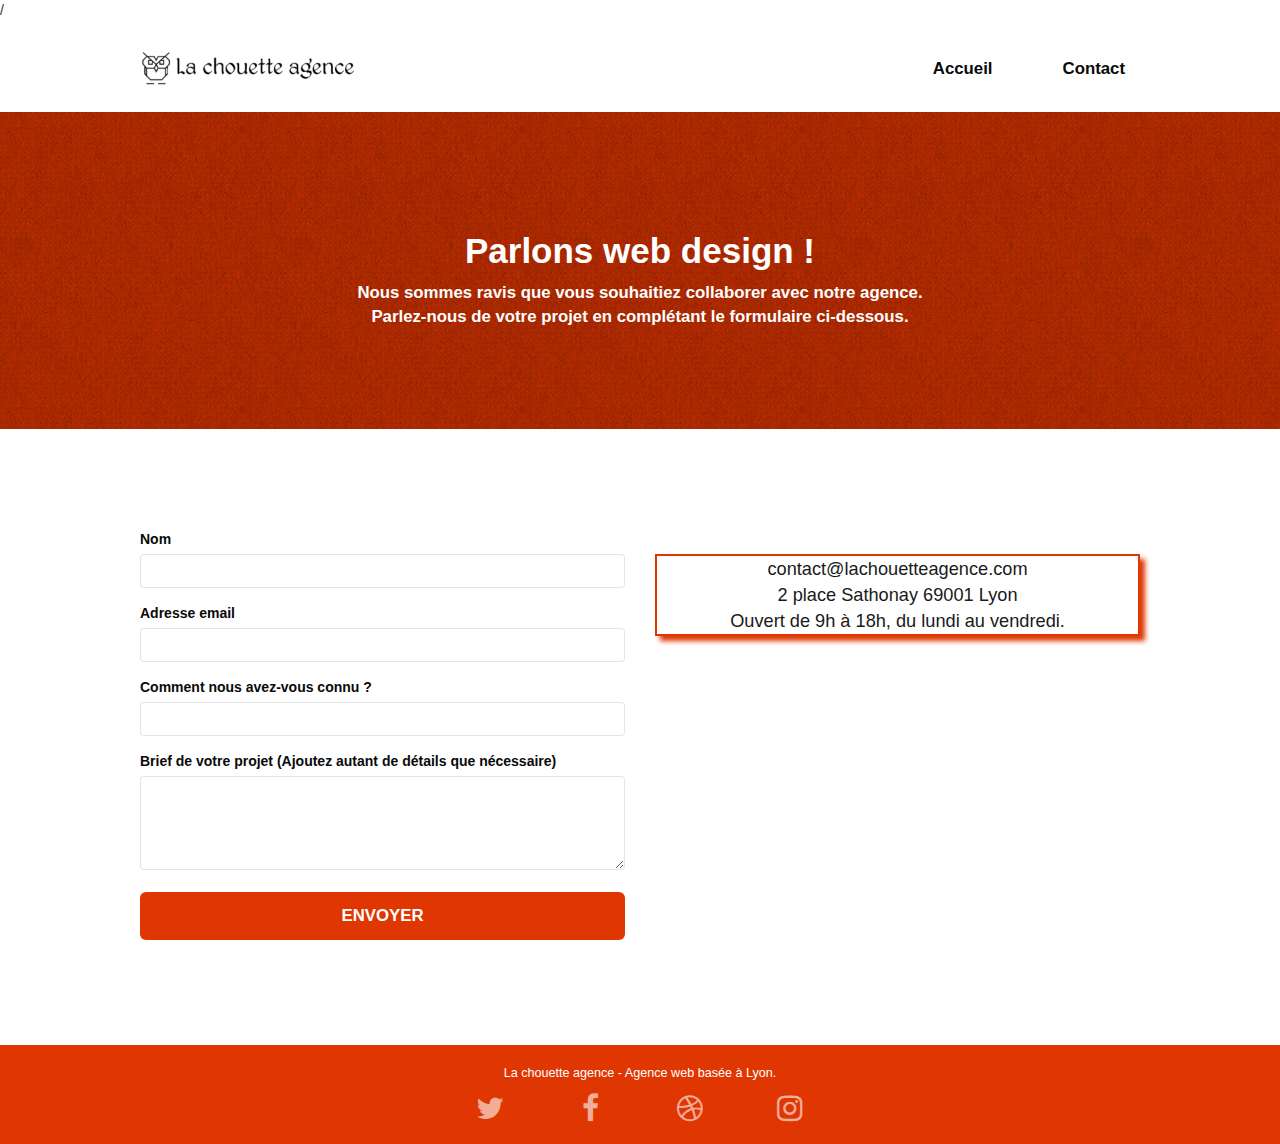
==== contact.html @ f48b688b "supp des noms des réseaux sociaux, mise en forme contact.html" ====
<!doctype html>
<html lang="fr">

<head>
	<meta charset="utf-8">
	<meta name="description"
		content="La chouette agence est une grande agence de web design basée à Lyon qui aide les entreprises à devenir attractives et visibles sur Internet">
	<meta name="robots" content="index,follow">
	<meta name="viewport" content="width=device-width, initial-scale=1.0, viewport-fit=cover">
	<link rel="shortcut icon" type="image/png" href="favicon.jpg">

	<!--<link rel="stylesheet" href="https://cdnjs.cloudflare.com/ajax/libs/twitter-bootstrap/3.3.5/css/bootstrap.css" integrity="sha512-++bHK0UNrNHW3LVNLzgTm2G7uOH6Kd+Ved0sskOL0+TY7pr5AcWQgR19kdjAhyyiQRDjFwXubDGqTvjnS09HNA==" crossorigin="anonymous"/> -->
	<link rel="stylesheet" href="css/bootstrap.min.css">
	<link rel="stylesheet" type="text/css" href="style.css">
	<!--<link rel="preload" href="https://cdnjs.cloudflare.com/ajax/libs/font-awesome/4.7.0/css/font-awesome.min.css" integrity="sha512-SfTiTlX6kk+qitfevl/7LibUOeJWlt9rbyDn92a1DqWOw9vWG2MFoays0sgObmWazO5BQPiFucnnEAjpAB+/Sw==" crossorigin="anonymous" as="style" />-->
	<link rel="stylesheet" type="text/css" href="./css/font-awesome.css">
	<link rel="stylesheet" type="text/css" href="./css/et-line.mini.css">

	<script src="https://cdnjs.cloudflare.com/ajax/libs/jquery/3.5.0/jquery.min.js"
		integrity="sha512-k2WPPrSgRFI6cTaHHhJdc8kAXaRM4JBFEDo1pPGGlYiOyv4vnA0Pp0G5XMYYxgAPmtmv/IIaQA6n5fLAyJaFMA=="
		crossorigin="anonymous"></script>
	<!--<script src="https://cdnjs.cloudflare.com/ajax/libs/jquery/2.1.0/jquery.min.js" integrity="sha512-qp27nuUylUgwBZJHsmm3W7klwuM5gke4prTvPok3X5zi50y3Mo8cgpeXegWWrdfuXyF2UdLWK/WCb5Mv7CKHcA==" crossorigin="anonymous"></script> -->
	<script src="https://cdnjs.cloudflare.com/ajax/libs/twitter-bootstrap/4.4.1/js/bootstrap.min.js"
		integrity="sha512-jCaU0Dp3IbMDlZ6f6dSEQSnOrSsugG6F6YigRWnagi7HoOLshF1kwxLT4+xCZRgQsTNqpUKj6WmWOxsu9l3URA=="
		crossorigin="anonymous"></script>
	<!--<script src="https://cdnjs.cloudflare.com/ajax/libs/twitter-bootstrap/3.3.5/js/bootstrap.min.js" integrity="sha512-K1qjQ+NcF2TYO/eI3M6v8EiNYZfA95pQumfvcVrTHtwQVDG+aHRqLi/ETn2uB+1JqwYqVG3LIvdm9lj6imS/pQ==" crossorigin="anonymous"></script> -->
	<script src="./js/blocs.js"></script>
	<script src="./js/jquery.touchSwipe.js" defer></script>

	<title>La Chouette Agence | Agence de Webdesign Lyonnaise</title>

	<meta property="og:title" content="La Chouette Agence | Agence de Web Design Lyonnaise" />
	<meta property="og:description"
		content="La chouette agence est une grande agence de web design basée à Lyon qui aide les entreprises à devenir attractives et visibles sur Internet" />

	<meta name="twitter:card" content="summary" />
	<meta name="twitter:site" content="@la_chouette_agence" />
	<meta name="twitter:title" content="La Chouette Agence | Agence de Web Design Lyonnaise">/
	<meta property="twitter:description"
		content="La chouette agence est une grande agence de web design basée à Lyon qui aide les entreprises à devenir attractives et visibles sur Internet" />



	<!-- Analytics -->

	<!-- Analytics END -->

</head>

<body>
	<!-- Principal conteneur -->
	<div class="page-container">

		<!-- bloc-0 -->
		<header>
			<div class="bloc bgc-white l-bloc " id="bloc-0">
				<div class="container bloc-sm">
					<nav class="navbar row">
						<div class="navbar-header">
							<a class="navbar-brand" href="index.html"><img src="img/la-chouette-agence.png"
									alt="atlanta web design logo" height="40" /></a>
							<button id="nav-toggle" type="button" class="ui-navbar-toggle navbar-toggle"
								data-toggle="collapse" data-target=".navbar-1">
								<span class="sr-only">Toggle navigation</span><span class="icon-bar"></span><span
									class="icon-bar"></span><span class="icon-bar"></span>
							</button>
						</div>
						<div class="collapse navbar-collapse navbar-1 special-dropdown-nav">
							<ul class="site-navigation nav navbar-nav">
								<li>
									<a href="index.html">Accueil</a>
								</li>
								<li>
								</li>
								<li>
									<a href="contact.html">Contact</a>
								</li>
							</ul>
						</div>
					</nav>
				</div>
			</div>
		</header>
		<!-- bloc-0 END -->

		<!-- bloc-6 -->
		<section>
			<div class="bloc bg-dots-bg bg-repeat bgc-atomic-tangerine d-bloc bloc-bg-texture texture-paper"
				id="bloc-6">
				<div class="container bloc-lg">
					<div class="row">
						<div class="col-sm-12">
							<h1 class="text-center hero-bloc-text tc-white">
								Parlons web design !
							</h1>
							<p class="text-center mg-lg tc-white tight-width-whitespace">
								Nous sommes ravis que vous souhaitiez collaborer avec notre agence.<br>
								Parlez-nous de votre projet en complétant le formulaire ci-dessous.
							</p>
						</div>
					</div>
				</div>
			</div>
		</section>
		<!-- bloc-6 END -->

		<!-- bloc-7 -->
		<section>
			<div class="bloc bgc-white l-bloc" id="bloc-7">
				<div class="container bloc-lg">
					<div class="row">
						<div class="col-sm-6">
							<form id="form_1" novalidate success-msg="Your message has been sent."
								fail-msg="Sorry it seems that our mail server is not responding, Sorry for the inconvenience!">
								<div class="form-group">
									<label>
										Nom
									</label>
									<input id="name" class="form-control" required />
								</div>
								<div class="form-group">
									<label>
										Adresse email
									</label>
									<input id="email" class="form-control" type="email" required />
								</div>
								<div class="form-group">
									<label>
										Comment nous avez-vous connu ?
									</label>
									<input class="form-control" type="email" required id="input_504" />
								</div>
								<div class="form-group">
									<label>
										Brief de votre projet (Ajoutez autant de détails que nécessaire)<br>
									</label><textarea id="message" class="form-control" rows="4" cols="50"
										required></textarea>
								</div>
								<button class="bloc-button btn btn-lg btn-block cta-hero btn-atomic-tangerine"
									type="submit">
									Envoyer
								</button>
							</form>
						</div>
						<div class="col-sm-6">
							<p class="adresse">
								contact@lachouetteagence.com<br>2 place Sathonay 69001 Lyon<br>Ouvert de 9h à 18h, du
								lundi au vendredi.
							</p>
						</div>
					</div>
				</div>
			</div>
		</section>
		<!-- bloc-7 END -->

		<!-- ScrollToTop Button -->
		<a class="bloc-button btn btn-d scrollToTop" onclick="scrollToTarget('1')"><span
				class="fa fa-chevron-up"></span></a>
		<!-- ScrollToTop Button END-->


		<!-- Footer - bloc-8 -->
		<footer>
			<div class="bloc bgc-atomic-tangerine d-bloc" id="bloc-8">
				<div class="container bloc-sm">
					<div class="row">
						<div class="col-sm-12">
							<p class="text-center white">
								La chouette agence - Agence web basée à Lyon.
							</p>
							<div class="row row-no-gutters social">
								<div class="col-sm-3">
									<div class="text-center">
										<a class="social" href="http://twitter.com"><span class="fa fa-twitter icon-md"
												alt="Twitter"></span></a>
									</div>
								</div>
								<div class="col-sm-3">
									<div class="text-center">
										<a class="social" href="http://facebook.com"><span
												class="fa fa-facebook icon-md" alt="Facebook"></span></a>
									</div>
								</div>
								<div class="col-sm-3">
									<div class="text-center">
										<a class="social" href="http://dribbble.com"><span
												class="fa fa-dribbble icon-md" alt="Dribbble"></span></a>
									</div>
								</div>
								<div class="col-sm-3">
									<div class="text-center">
										<a class="social" href="http://instagram.com"><span
												class="fa fa-instagram icon-md" alt="Instagram"></span></a>
									</div>
								</div>
		</footer>
		<!-- Footer - bloc-8 END -->

	</div>
	<!-- Principal conteneur END -->
</body>

</html>
---- style.css ----
body {
    margin: 0;
    padding: 0;
    background: #FFF;
    overflow-x: hidden;
    -webkit-font-smoothing: antialiased;
    -moz-osx-font-smoothing: grayscale;
}

a,
button {
    transition: all .3s ease-in-out;
    outline: none!important;
}

a:hover {
    text-decoration: none;
    cursor: pointer;
}

#page-loading-blocs-notifaction {
    position: fixed;
    top: 0;
    bottom: 0;
    width: 100%;
    z-index: 100000;
    background: #FFFFFF url("img/pageload-spinner.gif") no-repeat center center;
}

.bloc {
    width: 100%;
    clear: both;
    background: 50% 50% no-repeat;
    padding: 0 50px;
    -webkit-background-size: cover;
    -moz-background-size: cover;
    -o-background-size: cover;
    background-size: cover;
    position: relative;
}

.bloc .container {
    padding-left: 0;
    padding-right: 0;
}

.bloc-lg {
    padding: 100px 50px;
}

.bloc-md {
    padding: 50px;
}

.bloc-sm {
    padding: 20px 50px;
}

.bg-center,
.bg-l-edge,
.bg-r-edge,
.bg-t-edge,
.bg-b-edge,
.bg-tl-edge,
.bg-bl-edge,
.bg-tr-edge,
.bg-br-edge,
.bg-repeat {
    -webkit-background-size: auto!important;
    -moz-background-size: auto!important;
    -o-background-size: auto!important;
    background-size: auto!important;
}

.bg-repeat {
    background: repeat;
}

.bg-t-edge {
    background: top no-repeat;
}

.bloc-bg-texture::before {
    content: "";
    background-size: 2px 2px;
    position: absolute;
    top: 0;
    bottom: 0;
    left: 0;
    right: 0;
}

.texture-paper::before {
    background: url("img/texture-paper.png");
    background-size: 280px 280px;
}

.b-parallax {
    background-attachment: fixed;
}

.d-bloc {
    color: rgba(255, 255, 255, .7);
}

.d-bloc button:hover {
    color: rgba(255, 255, 255, .9);
}

.d-bloc .icon-round,
.d-bloc .icon-square,
.d-bloc .icon-rounded,
.d-bloc .icon-semi-rounded-a,
.d-bloc .icon-semi-rounded-b {
    border-color: rgba(255, 255, 255, .9);
}

.d-bloc .divider-h span {
    border-color: rgba(255, 255, 255, .2);
}

.d-bloc .a-btn,
.d-bloc .navbar a,
.d-bloc .navbar-brand,
.d-bloc a .icon-sm,
.d-bloc a .icon-md,
.d-bloc a .icon-lg,
.d-bloc a .icon-xl,
.d-bloc h1 a,
.d-bloc h2 a,
.d-bloc h3 a,
.d-bloc h4 a,
.d-bloc h5 a,
.d-bloc h6 a,
.d-bloc p a {
    color: rgba(255, 255, 255, .6);
}

.d-bloc .a-btn:hover,
.d-bloc .navbar a:hover,
.d-bloc .navbar-brand:hover,
.d-bloc a:hover .icon-sm,
.d-bloc a:hover .icon-md,
.d-bloc a:hover .icon-lg,
.d-bloc a:hover .icon-xl,
.d-bloc h1 a:hover,
.d-bloc h2 a:hover,
.d-bloc h3 a:hover,
.d-bloc h4 a:hover,
.d-bloc h5 a:hover,
.d-bloc h6 a:hover,
.d-bloc p a:hover {
    color: rgba(255, 255, 255, 1);
}

.d-bloc .navbar-toggle .icon-bar {
    background: rgba(255, 255, 255, 1);
}

.d-bloc .btn-wire,
.d-bloc .btn-wire:hover {
    color: rgba(255, 255, 255, 1);
    border-color: rgba(255, 255, 255, 1);
}

.d-bloc .panel {
    color: rgba(0, 0, 0, .5);
}

.d-bloc .panel button:hover {
    color: rgba(0, 0, 0, .7);
}

.d-bloc .panel icon {
    border-color: rgba(0, 0, 0, .7);
}

.d-bloc .panel .divider-h span {
    border-color: rgba(0, 0, 0, .1);
}

.d-bloc .panel .a-btn {
    color: rgba(0, 0, 0, .6);
}

.d-bloc .panel .a-btn:hover {
    color: rgba(0, 0, 0, 1);
}

.d-bloc .panel .btn-wire,
.d-bloc .panel .btn-wire:hover {
    color: rgba(0, 0, 0, .7);
    border-color: rgba(0, 0, 0, .3);
}

.d-bloc .panel,
.l-bloc {
    color: rgba(0, 0, 0, .5);
}

.d-bloc .panel button:hover,
.l-bloc button:hover {
    color: rgba(0, 0, 0, .7);
}

.l-bloc .icon-round,
.l-bloc .icon-square,
.l-bloc .icon-rounded,
.l-bloc .icon-semi-rounded-a,
.l-bloc .icon-semi-rounded-b {
    border-color: rgba(0, 0, 0, .7);
}

.d-bloc .panel .divider-h span,
.l-bloc .divider-h span {
    border-color: rgba(0, 0, 0, .1);
}

.d-bloc .panel .a-btn,
.l-bloc .a-btn,
.l-bloc .navbar a,
.l-bloc .navbar-brand,
.l-bloc a .icon-sm,
.l-bloc a .icon-md,
.l-bloc a .icon-lg,
.l-bloc a .icon-xl,
.l-bloc h1 a,
.l-bloc h2 a,
.l-bloc h3 a,
.l-bloc h4 a,
.l-bloc h5 a,
.l-bloc h6 a,
.l-bloc p a {
    color: rgba(0, 0, 0, .6);
}

.d-bloc .panel .a-btn:hover,
.l-bloc .a-btn:hover,
.l-bloc .navbar a:hover,
.l-bloc .navbar-brand:hover,
.l-bloc a:hover .icon-sm,
.l-bloc a:hover .icon-md,
.l-bloc a:hover .icon-lg,
.l-bloc a:hover .icon-xl,
.l-bloc h1 a:hover,
.l-bloc h2 a:hover,
.l-bloc h3 a:hover,
.l-bloc h4 a:hover,
.l-bloc h5 a:hover,
.l-bloc h6 a:hover,
.l-bloc p a:hover {
    color: rgba(0, 0, 0, 1);
}

.l-bloc .navbar-toggle .icon-bar {
    color: rgba(0, 0, 0, .6);
}

.d-bloc .panel .btn-wire,
.d-bloc .panel .btn-wire:hover,
.l-bloc .btn-wire,
.l-bloc .btn-wire:hover {
    color: rgba(0, 0, 0, .7);
    border-color: rgba(0, 0, 0, .3);
}

.voffset {
    margin-top: 30px;
}

.voffset-lg {
    margin-top: 80px;
}

.row-no-gutters {
    margin-right: 0;
    margin-left: 0;
}

.row.row-no-gutters > [class^="col-"],
.row.row-no-gutters > [class*=" col-"] {
    padding-right: 0;
    padding-left: 0;
}

#bloc-1-hero h1 {
    font-size: 2em;
}

.navbar {
    margin-bottom: 0;
    z-index: 1;
}

.navbar-brand {
    height: auto;
    padding: 3px 15px;
    font-size: 25px;
    font-weight: normal;
    font-weight: 600;
    line-height: 44px;
}

.navbar-brand img {
    max-height: 200px;
    margin: 0 5px 0 0;
    display: inline;
}

.navbar-brand img[src$=svg] {
    min-width: 100px;
}

.nav-center .navbar-brand img {
    margin: 0;
}

.navbar .nav {
    padding-top: 2px;
    margin-right: -16px;
    float: right;
    z-index: 1;
}

.nav > li {
    float: left;
    margin-top: 4px;
    font-size: 1.2em;
    padding: 10px;
    list-style: none;
}

.navbar-nav .open .dropdown-menu > li > a {
    text-align: inherit;
}

.nav > li a:hover,
.nav > li a:focus {
    /*background: transparent;*/
    background-color: #DF3602;
}

.navbar-toggle {
    margin: 10px 10px 0 0;
    border: 0px;
}

.navbar-toggle:hover {
    background: transparent!important;
}

.navbar-toggle .icon-bar {
    background-color: rgba(0, 0, 0, .5);
    width: 26px;
}

.nav-invert .navbar .nav {
    float: left;
}

.nav-invert .navbar-header,
.nav-invert .navbar-brand {
    float: right;
    position: relative;
    z-index: 2;
}

blockquote {
    width: 100%;
    margin: auto;
    text-align: center;
    padding: 10px 20px;
    font-size: 1em;
    border: none;
}

blockquote p {
    font-size: 1.4em;
}

blockquote footer{
    color: #575757;
    font-size: 0.9em;
}

@media (min-width: 768px) {
    .site-navigation {
        position: absolute;
        top: 50%;
        right: 20px;
        transform: translate(0, -50%);
        -webkit-transform: translateY(-50%);
    }
    .nav > li .dropdown-menu a,
    .nav > li .dropdown-menu a:hover {
        color: #484848;
    }
    .nav-invert .site-navigation {
        left: 0;
        right: 0;
    }
    .nav-center {
        text-align: center;
    }
    .nav-center .navbar-header {
        width: 100%;
    }
    .nav-center .navbar-header,
    .nav-center .navbar-brand,
    .nav-center .nav > li {
        float: none;
        display: inline-block;
    }
    .nav-center .site-navigation {
        position: relative;
        width: 100%;
        right: 0;
        margin-right: 0px;
        margin-top: 20px;
    }
    .nav-center.mini-nav .navbar-toggle {
        float: none;
        margin: 10px auto 0;
    }
}

.nav > li > .dropdown a {
    background: none!important;
    display: block;
    padding: 14px 15px;
}

nav .caret {
    margin: 0 5px;
}

.dropdown-menu .dropdown-menu {
    top: -8px;
    left: 100%;
}

.dropdown-menu .dropmenu-flow-right {
    top: 100%;
    left: 0;
    margin-left: -1px;
    border-top-left-radius: 0;
    border-top-right-radius: 0;
}

.dropdown-menu .dropdown span {
    border: 4px solid black;
    border-top-color: transparent;
    border-right-color: transparent;
    border-bottom-color: transparent;
    margin: 6px -5px 0 0!important;
    float: right;
}

.mg-md {
    margin-top: 10px;
    margin-bottom: 20px;
}

.mg-lg {
    margin-top: 10px;
    margin-bottom: 40px;
}

.btn {
    margin: 0 5px 5px 0;
}

.btn.pull-right {
    margin: 0 0 5px 5px;
}

.btn-d,
.btn-d:hover,
.btn-d:focus {
    color: #FFF;
    background: rgba(0, 0, 0, .3);
}

button {
    outline: none!important;
}

.btn-rd {
    border-radius: 40px;
}

.btn-clean {
    border: 1px solid rgba(0, 0, 0, .08);
    border-bottom-color: rgba(0, 0, 0, .1);
    text-shadow: 0 1px 0 rgba(0, 0, 1, .1);
    box-shadow: 0 1px 3px rgba(0, 0, 1, .25), inset 0 1px 0 0 rgba(255, 255, 255, .15);
}

.icon-md {
    font-size: 30px!important;
}

.icon-lg {
    font-size: 80px!important;
}

.sm-shadow {
    text-shadow: 0 1px 2px rgba(0, 0, 0, .3);
}

.panel-sq,
.panel-sq .panel-heading,
.panel-sq .panel-footer {
    border-radius: 0;
}

.panel-rd {
    border-radius: 30px;
}

.panel-rd .panel-heading {
    border-radius: 29px 29px 0 0;
}

.panel-rd .panel-footer {
    border-radius: 0 0 29px 29px;
}

.form-control {
    border-color: rgba(0, 0, 0, .1);
    box-shadow: none;
}

.scrollToTop {
    width: 40px;
    height: 40px;
    position: fixed;
    bottom: 20px;
    right: 20px;
    opacity: 0;
    z-index: 500;
    transition: all .3s ease-in-out;
}

.scrollToTop span {
    margin-top: 6px;
}

.showScrollTop {
    font-size: 14px;
    opacity: 1;
}

a[data-lightbox] {
    position: relative;
    display: block;
    text-align: center;
}

a[data-lightbox]:hover::before {
    content: "+";
    font-family: "HelveticaNeue-Light", "Helvetica Neue Light", "Helvetica Neue", Helvetica, Arial;
    font-size: 32px;
    width: 50px;
    height: 50px;
    margin-left: -25px;
    border-radius: 50%;
    background: rgba(0, 0, 0, .6);
    color: #FFF;
    font-weight: 100;
    z-index: 1;
    position: absolute;
    top: 50%;
    transform: translateY(-50%);
    -webkit-transform: translateY(-50%);
}

a[data-lightbox]:hover img {
    opacity: 0.6;
    -webkit-animation-fill-mode: none;
    animation-fill-mode: none;
}

#lightbox-modal {
    display: flex;
    align-items: center;
}

#lightbox-modal .modal-dialog {
    width: 90%;
    max-width: 900px;
    margin: 0 auto 0;
}

#lightbox-modal .modal-dialog img {
    max-height: 90vh;
    margin: 0 auto;
}

.lightbox-caption {
    padding: 20px;
    color: #FFF;
    background: rgba(0, 0, 0, .5);
    position: absolute;
    left: 15px;
    right: 15px;
    bottom: 5px;
}

.close-lightbox {
    color: #FFF;
    font-size: 30px;
    position: absolute;
    top: 20px;
    right: 20px;
    z-index: 20;
    background: rgba(0, 0, 0, .5);
    border: none;
    line-height: 30px;
    padding: 0 9px 5px;
    opacity: 0.3;
}

.close-lightbox:hover,
.next-lightbox:hover,
.prev-lightbox:hover {
    opacity: 1.0;
    color: #FFF;
}

.next-lightbox,
.prev-lightbox {
    font-size: 20px;
    color: rgba(255, 255, 255, .9);
    background: rgba(0, 0, 0, .5);
    transition: all .2s ease-in-out;
    position: absolute;
    top: 45%;
    z-index: 1;
    opacity: 0.4;
}

.next-lightbox {
    padding: 6px 8px 1px 13px;
    right: 25px;
}

.prev-lightbox {
    padding: 6px 13px 1px 10px;
    left: 25px;
}

.snapshot-lb .modal-body {
    padding-bottom: 45px;
}

.snapshot-lb .lightbox-caption {
    padding: 0;
    color: rgba(0, 0, 0, .5);
    background: none;
}

h1,
h2,
h3,
h4,
h5,
h6,
label,
.btn,
a {
    font-family: "helvetica";
    font-weight: 700;
    color: #0a0a0a!important;
}

h3 {
    font-size: 1.1em;
    text-transform: uppercase;
}

.container {
    max-width: 1000px;
}

.hero-bloc-text {
    font-size: 38px;
}

.hero-bloc-text-sub {
    font-size: 36px;
}

.statement-bloc-text {
    line-height: 26px;
    font-style: italic;
    font-size: 20px;
    text-align: center;
    font-weight: lighter;
    max-width: 520px;
    margin: auto auto auto auto;
}

p {
    font-size: 1.1em;
    color: #1a1a1a!important;
}

p.adresse {
    font-size: 1.3em;
    border: 2px solid #DF3602;
    text-align: center;
    box-shadow: 5px 5px 5px #DF3602;
    margin-top: 25px;
}

.tight-width-whitespace {
    max-width: 600px;
    margin: auto auto auto auto;
}

.h1 {
    font-size: 20px;
    font-family: "Open Sans";
    color: #ffffff !important;
    font-size: 2.5em;
    font-weight: 700;
}

.cta-hero {
    margin-top: 22px;
    color: #FFFFFF!important;
    text-transform: uppercase;
    padding: 12px 28px 12px 28px;
    font-size: 1.2em;
    font-weight: 700;
}

.social {
    max-width: 400px;
    margin: auto auto auto auto;
}

h2 {
    font-size: 1.2em;
    text-transform: uppercase;
    font-weight: 700;
    color: #575757!important;
}

.med-width-whitespace {
    max-width: 800px;
    margin: auto auto auto auto;
    box-shadow: 0px 0px 0px #000000;
}

h1 {
    color: #333333!important;
}

h4 {
    color: #333333!important;
}

.icons {
    margin-bottom: 14px;
    margin-top: 24px;
}

.white {
    color: #ffffff!important;
    font-size: 0.9em;
}

.portfolio-thumb {
    margin-bottom: 24px;
}

.portfolio-row {
    margin-bottom: 44px;
    margin-top: 50px;
}

.avatar {
    box-shadow: 0px 4px 9px rgba(0, 0, 0, 0.3);
}

.black-background {
    background-color:/* rgb(47, 38, 26, 0.5)*/ #DF3602;
    opacity: 0.8;
    padding: 40px 40px 40px 40px;
}

.bold-link {
    font-weight: 900;
    font-size: 1.5em;
    text-decoration: underline!important;
}

.bgc-white {
    background-color: #FFFFFF;
}

.bgc-dark-slate-blue {
    background-color: #364577;
}

.bgc-atomic-tangerine {
    background-color: #DF3602;
}

.tc-white{
    color: #ffffff !important;
    font-size: 1.2em;
    font-weight: 700;
}

h1.text-center.hero-bloc-text.tc-white {
    font-size: 2.5em;
}

.btn-atomic-tangerine {
    background: #DF3602;
    color: #ffffff!important;
}

.btn-atomic-tangerine:hover {
    background: #c27956!important;
    color: #FFFFFF!important;
}

.ltc-white {
    color: #FFFFFF!important;
}

.ltc-white:hover {
    color: #cccccc!important;
}

.ltc-atomic-tangerine {
    color: #F3976C!important;
}

.ltc-atomic-tangerine:hover {
    color: #c27956!important;
}

.icon-dark-slate-blue {
    color: #DF3602!important;
    border-color: #DF3602!important;
}

.bg-dots-bg {
    background-image: url("img/dots-bg.png");
}

.bg-lines-h2-bg {
    background-image: url("img/lines-h2-bg.png");
}

.bg-banniere {
    background-image: url("img/la-chouette-agence-banniere.jpg");
}

.bg-presentation {
    background-image: url("img/img-presentation.jpg");
}

@media (max-width: 1024px) {
    .bloc {
        padding-left: 20px;
        padding-right: 20px;
    }
    .bloc.full-width-bloc,
    .bloc-tile-2.full-width-bloc .container,
    .bloc-tile-3.full-width-bloc .container,
    .bloc-tile-4.full-width-bloc .container {
        padding-left: 0;
        padding-right: 0;
    }
}

@media (max-width: 992px) and (min-width: 768px) {
    .navbar .nav {
        max-width: 80%
    }
    .nav-center.navbar .nav {
        max-width: 100%
    }
}

@media only screen and (min-device-width: 768px) and (max-device-width: 1024px) and (orientation: landscape) {
    .b-parallax {
        background-attachment: scroll;
    }
}

@media only screen and (min-device-width: 1024px) and (max-device-width: 1366px) and (-webkit-min-device-pixel-ratio: 1.5) {
    .b-parallax {
        background-attachment: scroll;
    }
}

@media (max-width: 991px) {
    .container {
        width: 100%;
    }
    .b-parallax {
        background-attachment: scroll;
    }
    .page-container,
    #hero-bloc {
        overflow-x: hidden;
        position: relative;
    }
    .bloc {
        padding-left: constant(safe-area-inset-left);
        padding-right: constant(safe-area-inset-right);
    }
    .bloc-group,
    .bloc-group .bloc {
        display: block;
        width: 100%;
    }
    .bloc-fill-screen .fill-bloc-top-edge,
    .bloc-fill-screen .fill-bloc-bottom-edge {
        padding: 0 20px;
        padding-left: constant(safe-area-inset-left);
        padding-right: constant(safe-area-inset-right);
    }
}

@media (max-width: 767px) {
    .page-container {
        overflow-x: hidden;
        position: relative;
    }
    h1,
    h2,
    h3,
    h4,
    h5,
    h6,
    p,
    #disqus_thread {
        padding-left: 10px!important;
        padding-right: 10px!important;
    }
    .b-parallax {
        background-attachment: scroll;
    }
    .navbar .nav {
        padding-top: 0;
        border-top: 1px solid rgba(0, 0, 0, .2);
        float: none!important;
    }
    .navbar.row {
        margin-left: 0;
        margin-right: 0;
    }
    .site-navigation {
        position: inherit;
        transform: none;
        -webkit-transform: none;
        -ms-transform: none;
    }
    .nav > li {
        margin-top: 0;
        border-bottom: 1px solid rgba(0, 0, 0, .1);
        background: rgba(0, 0, 0, .05);
        text-align: left;
        padding-left: 15px;
        width: 100%;
    }
    .nav > li:hover {
        background: rgba(0, 0, 0, .08);
    }
    .dropdown .dropdown a .caret {
        float: none;
        margin: 5px 0 0 10px!important;
        border: 4px solid black;
        border-bottom-color: transparent;
        border-right-color: transparent;
        border-left-color: transparent;
    }
    #hero-bloc .navbar .nav {
        background: rgba(0, 0, 0, .8);
    }
    #hero-bloc .navbar .nav a {
        color: rgba(255, 255, 255, .6);
    }
    .hero {
        padding: 50px 0;
    }
    .hero-nav {
        left: -1px;
        right: -1px;
    }
    .navbar-collapse {
        padding: 0;
        overflow-x: hidden;
        -webkit-box-shadow: none;
        box-shadow: none;
    }
    .navbar-brand img {
        max-height: 40px;
        width: auto;
    }
    .nav-invert .navbar-header {
        float: none;
        width: 100%;
    }
    .nav-invert .navbar-toggle {
        float: left;
        margin-left: 10px;
    }
    .bloc {
        padding-left: 0;
        padding-right: 0;
    }
    .bloc-xxl,
    .bloc-xl,
    .bloc-lg {
        padding: 40px 0;
    }
    .bloc-sm,
    .bloc-md {
        padding-left: 0;
        padding-right: 0;
    }
    .bloc-tile-2 .container,
    .bloc-tile-3 .container,
    .bloc-tile-4 .container,
    .bloc-fill-screen .fill-bloc-top-edge,
    .bloc-fill-screen .fill-bloc-bottom-edge {
        padding-left: 0;
        padding-right: 0;
    }
    .a-block {
        padding: 0 10px;
    }
    .btn-dwn {
        display: none;
    }
    .voffset {
        margin-top: 5px;
    }
    .voffset-md {
        margin-top: 20px;
    }
    .voffset-lg {
        margin-top: 30px;
    }
    form {
        padding: 5px;
    }
    .close-lightbox {
        display: inline-block;
    }
    .blocsapp-device-iphone5 {
        background-size: 216px 425px;
        padding-top: 60px;
        width: 216px;
        height: 425px;
    }
    .blocsapp-device-iphone5 img {
        width: 180px;
        height: 320px;
    }
}

@media (max-width: 400px) {
    .bloc {
        padding-left: 0;
        padding-right: 0;
    }
}

@media (max-width: 767px) {
    .bloc-mob-center-text {
        text-align: center;
    }
}
---- css/et-line.mini.css ----
@font-face{font-family:et-line;src:url(../fonts/et-line.eot);src:url(../fonts/et-line.eot?#iefix) format('embedded-opentype'),url(../fonts/et-line.woff) format('woff'),url(../fonts/et-line.ttf) format('truetype'),url(../fonts/et-line.svg#et-line) format('svg');font-weight:400;font-style:normal}.et-icon-adjustments,.et-icon-alarmclock,.et-icon-anchor,.et-icon-aperture,.et-icon-attachment,.et-icon-bargraph,.et-icon-basket,.et-icon-beaker,.et-icon-bike,.et-icon-book-open,.et-icon-briefcase,.et-icon-browser,.et-icon-calendar,.et-icon-camera,.et-icon-caution,.et-icon-chat,.et-icon-circle-compass,.et-icon-clipboard,.et-icon-clock,.et-icon-cloud,.et-icon-compass,.et-icon-desktop,.et-icon-dial,.et-icon-document,.et-icon-documents,.et-icon-download,.et-icon-dribbble,.et-icon-edit,.et-icon-envelope,.et-icon-expand,.et-icon-facebook,.et-icon-flag,.et-icon-focus,.et-icon-gears,.et-icon-genius,.et-icon-gift,.et-icon-global,.et-icon-globe,.et-icon-googleplus,.et-icon-grid,.et-icon-happy,.et-icon-hazardous,.et-icon-heart,.et-icon-hotairballoon,.et-icon-hourglass,.et-icon-key,.et-icon-laptop,.et-icon-layers,.et-icon-lifesaver,.et-icon-lightbulb,.et-icon-linegraph,.et-icon-linkedin,.et-icon-lock,.et-icon-magnifying-glass,.et-icon-map,.et-icon-map-pin,.et-icon-megaphone,.et-icon-mic,.et-icon-mobile,.et-icon-newspaper,.et-icon-notebook,.et-icon-paintbrush,.et-icon-paperclip,.et-icon-pencil,.et-icon-phone,.et-icon-picture,.et-icon-pictures,.et-icon-piechart,.et-icon-presentation,.et-icon-pricetags,.et-icon-printer,.et-icon-profile-female,.et-icon-profile-male,.et-icon-puzzle,.et-icon-quote,.et-icon-recycle,.et-icon-refresh,.et-icon-ribbon,.et-icon-rss,.et-icon-sad,.et-icon-scissors,.et-icon-scope,.et-icon-search,.et-icon-shield,.et-icon-speedometer,.et-icon-strategy,.et-icon-streetsign,.et-icon-tablet,.et-icon-target,.et-icon-telescope,.et-icon-toolbox,.et-icon-tools,.et-icon-tools-2,.et-icon-trophy,.et-icon-tumblr,.et-icon-twitter,.et-icon-upload,.et-icon-video,.et-icon-wallet,.et-icon-wine{font-family:et-line;speak:none;font-style:normal;font-weight:400;font-variant:normal;text-transform:none;line-height:1;-webkit-font-smoothing:antialiased;-moz-osx-font-smoothing:grayscale;display:inline-block}.et-icon-mobile:before{content:"\e000"}.et-icon-laptop:before{content:"\e001"}.et-icon-desktop:before{content:"\e002"}.et-icon-tablet:before{content:"\e003"}.et-icon-phone:before{content:"\e004"}.et-icon-document:before{content:"\e005"}.et-icon-documents:before{content:"\e006"}.et-icon-search:before{content:"\e007"}.et-icon-clipboard:before{content:"\e008"}.et-icon-newspaper:before{content:"\e009"}.et-icon-notebook:before{content:"\e00a"}.et-icon-book-open:before{content:"\e00b"}.et-icon-browser:before{content:"\e00c"}.et-icon-calendar:before{content:"\e00d"}.et-icon-presentation:before{content:"\e00e"}.et-icon-picture:before{content:"\e00f"}.et-icon-pictures:before{content:"\e010"}.et-icon-video:before{content:"\e011"}.et-icon-camera:before{content:"\e012"}.et-icon-printer:before{content:"\e013"}.et-icon-toolbox:before{content:"\e014"}.et-icon-briefcase:before{content:"\e015"}.et-icon-wallet:before{content:"\e016"}.et-icon-gift:before{content:"\e017"}.et-icon-bargraph:before{content:"\e018"}.et-icon-grid:before{content:"\e019"}.et-icon-expand:before{content:"\e01a"}.et-icon-focus:before{content:"\e01b"}.et-icon-edit:before{content:"\e01c"}.et-icon-adjustments:before{content:"\e01d"}.et-icon-ribbon:before{content:"\e01e"}.et-icon-hourglass:before{content:"\e01f"}.et-icon-lock:before{content:"\e020"}.et-icon-megaphone:before{content:"\e021"}.et-icon-shield:before{content:"\e022"}.et-icon-trophy:before{content:"\e023"}.et-icon-flag:before{content:"\e024"}.et-icon-map:before{content:"\e025"}.et-icon-puzzle:before{content:"\e026"}.et-icon-basket:before{content:"\e027"}.et-icon-envelope:before{content:"\e028"}.et-icon-streetsign:before{content:"\e029"}.et-icon-telescope:before{content:"\e02a"}.et-icon-gears:before{content:"\e02b"}.et-icon-key:before{content:"\e02c"}.et-icon-paperclip:before{content:"\e02d"}.et-icon-attachment:before{content:"\e02e"}.et-icon-pricetags:before{content:"\e02f"}.et-icon-lightbulb:before{content:"\e030"}.et-icon-layers:before{content:"\e031"}.et-icon-pencil:before{content:"\e032"}.et-icon-tools:before{content:"\e033"}.et-icon-tools-2:before{content:"\e034"}.et-icon-scissors:before{content:"\e035"}.et-icon-paintbrush:before{content:"\e036"}.et-icon-magnifying-glass:before{content:"\e037"}.et-icon-circle-compass:before{content:"\e038"}.et-icon-linegraph:before{content:"\e039"}.et-icon-mic:before{content:"\e03a"}.et-icon-strategy:before{content:"\e03b"}.et-icon-beaker:before{content:"\e03c"}.et-icon-caution:before{content:"\e03d"}.et-icon-recycle:before{content:"\e03e"}.et-icon-anchor:before{content:"\e03f"}.et-icon-profile-male:before{content:"\e040"}.et-icon-profile-female:before{content:"\e041"}.et-icon-bike:before{content:"\e042"}.et-icon-wine:before{content:"\e043"}.et-icon-hotairballoon:before{content:"\e044"}.et-icon-globe:before{content:"\e045"}.et-icon-genius:before{content:"\e046"}.et-icon-map-pin:before{content:"\e047"}.et-icon-dial:before{content:"\e048"}.et-icon-chat:before{content:"\e049"}.et-icon-heart:before{content:"\e04a"}.et-icon-cloud:before{content:"\e04b"}.et-icon-upload:before{content:"\e04c"}.et-icon-download:before{content:"\e04d"}.et-icon-target:before{content:"\e04e"}.et-icon-hazardous:before{content:"\e04f"}.et-icon-piechart:before{content:"\e050"}.et-icon-speedometer:before{content:"\e051"}.et-icon-global:before{content:"\e052"}.et-icon-compass:before{content:"\e053"}.et-icon-lifesaver:before{content:"\e054"}.et-icon-clock:before{content:"\e055"}.et-icon-aperture:before{content:"\e056"}.et-icon-quote:before{content:"\e057"}.et-icon-scope:before{content:"\e058"}.et-icon-alarmclock:before{content:"\e059"}.et-icon-refresh:before{content:"\e05a"}.et-icon-happy:before{content:"\e05b"}.et-icon-sad:before{content:"\e05c"}.et-icon-facebook:before{content:"\e05d"}.et-icon-twitter:before{content:"\e05e"}.et-icon-googleplus:before{content:"\e05f"}.et-icon-rss:before{content:"\e060"}.et-icon-tumblr:before{content:"\e061"}.et-icon-linkedin:before{content:"\e062"}.et-icon-dribbble:before{content:"\e063"}
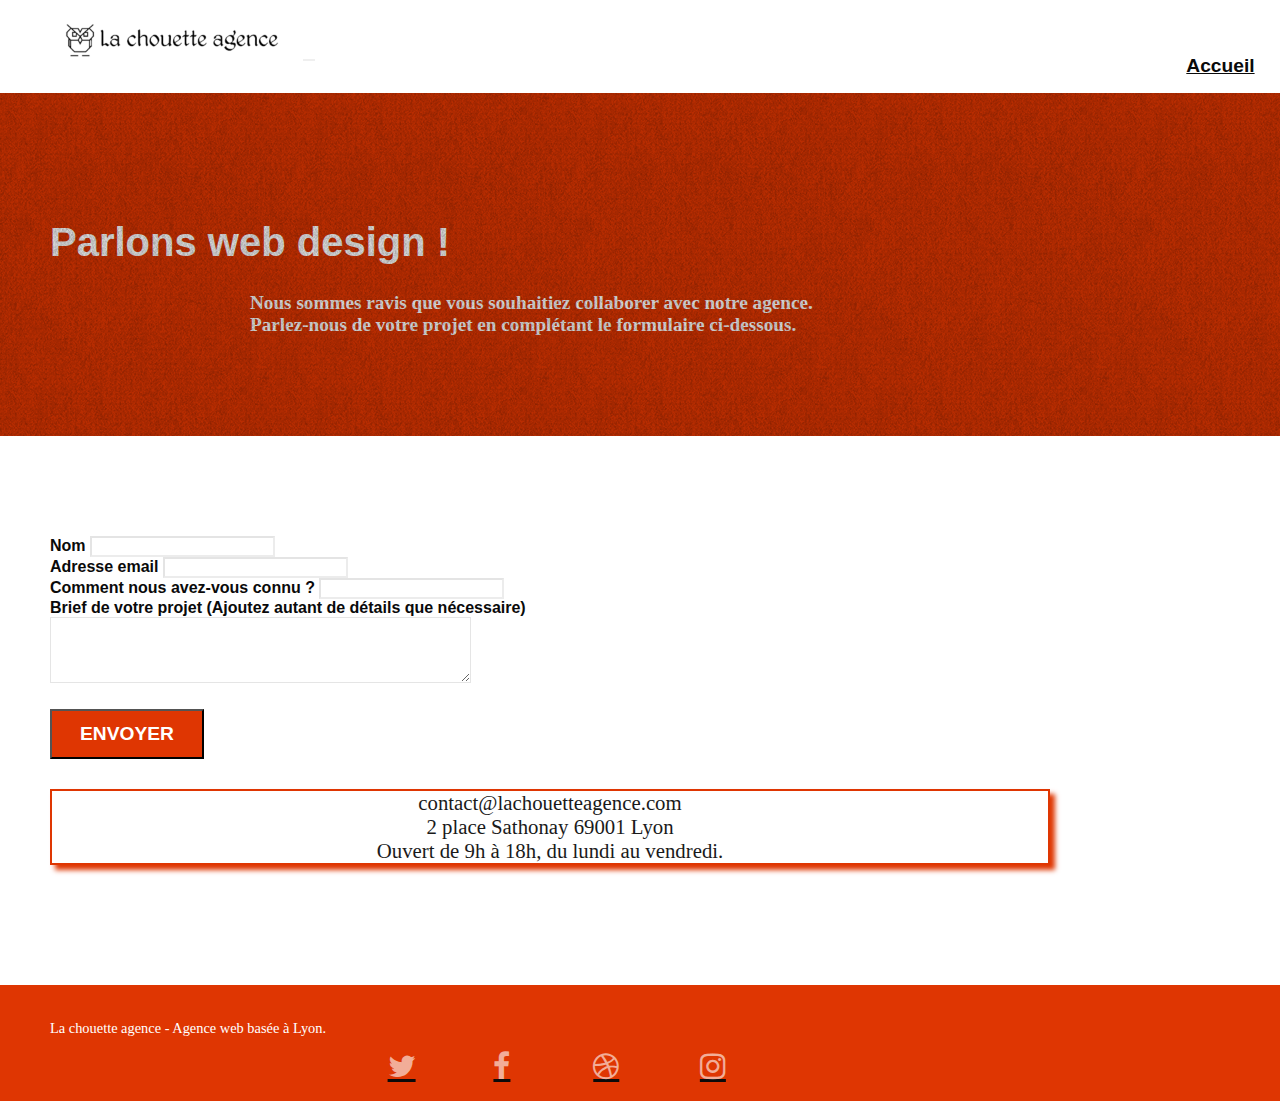
==== commit fcc6c3c8: "modif des librairies js et suppr des slash en trop dans HTML" ====
--- a/contact.html
+++ b/contact.html
@@ -9,35 +9,30 @@
 	<meta name="viewport" content="width=device-width, initial-scale=1.0, viewport-fit=cover">
 	<link rel="shortcut icon" type="image/png" href="favicon.jpg">
 
-	<!--<link rel="stylesheet" href="https://cdnjs.cloudflare.com/ajax/libs/twitter-bootstrap/3.3.5/css/bootstrap.css" integrity="sha512-++bHK0UNrNHW3LVNLzgTm2G7uOH6Kd+Ved0sskOL0+TY7pr5AcWQgR19kdjAhyyiQRDjFwXubDGqTvjnS09HNA==" crossorigin="anonymous"/> -->
-	<link rel="stylesheet" href="css/bootstrap.min.css">
+	<link rel="stylesheet" href="https://cdnjs.cloudflare.com/ajax/libs/twitter-bootstrap/3.3.5/css/bootstrap.min.css"
+		integrity="sha512-dTfge/zgoMYpP7QbHy4gWMEGsbsdZeCXz7irItjcC3sPUFtf0kuFbDz/ixG7ArTxmDjLXDmezHubeNikyKGVyQ=="
+		crossorigin="anonymous">
 	<link rel="stylesheet" type="text/css" href="style.css">
-	<!--<link rel="preload" href="https://cdnjs.cloudflare.com/ajax/libs/font-awesome/4.7.0/css/font-awesome.min.css" integrity="sha512-SfTiTlX6kk+qitfevl/7LibUOeJWlt9rbyDn92a1DqWOw9vWG2MFoays0sgObmWazO5BQPiFucnnEAjpAB+/Sw==" crossorigin="anonymous" as="style" />-->
 	<link rel="stylesheet" type="text/css" href="./css/font-awesome.css">
-	<link rel="stylesheet" type="text/css" href="./css/et-line.mini.css">
-
-	<script src="https://cdnjs.cloudflare.com/ajax/libs/jquery/3.5.0/jquery.min.js"
-		integrity="sha512-k2WPPrSgRFI6cTaHHhJdc8kAXaRM4JBFEDo1pPGGlYiOyv4vnA0Pp0G5XMYYxgAPmtmv/IIaQA6n5fLAyJaFMA=="
-		crossorigin="anonymous"></script>
-	<!--<script src="https://cdnjs.cloudflare.com/ajax/libs/jquery/2.1.0/jquery.min.js" integrity="sha512-qp27nuUylUgwBZJHsmm3W7klwuM5gke4prTvPok3X5zi50y3Mo8cgpeXegWWrdfuXyF2UdLWK/WCb5Mv7CKHcA==" crossorigin="anonymous"></script> -->
-	<script src="https://cdnjs.cloudflare.com/ajax/libs/twitter-bootstrap/4.4.1/js/bootstrap.min.js"
-		integrity="sha512-jCaU0Dp3IbMDlZ6f6dSEQSnOrSsugG6F6YigRWnagi7HoOLshF1kwxLT4+xCZRgQsTNqpUKj6WmWOxsu9l3URA=="
-		crossorigin="anonymous"></script>
-	<!--<script src="https://cdnjs.cloudflare.com/ajax/libs/twitter-bootstrap/3.3.5/js/bootstrap.min.js" integrity="sha512-K1qjQ+NcF2TYO/eI3M6v8EiNYZfA95pQumfvcVrTHtwQVDG+aHRqLi/ETn2uB+1JqwYqVG3LIvdm9lj6imS/pQ==" crossorigin="anonymous"></script> -->
+	<link rel="stylesheet" type="text/css" href="./css/et-line.min.css">
+
+  <script src="https://cdnjs.cloudflare.com/ajax/libs/jquery/2.1.0/jquery.min.js" integrity="sha512-qp27nuUylUgwBZJHsmm3W7klwuM5gke4prTvPok3X5zi50y3Mo8cgpeXegWWrdfuXyF2UdLWK/WCb5Mv7CKHcA==" crossorigin="anonymous"></script>
+  <script src="https://cdnjs.cloudflare.com/ajax/libs/twitter-bootstrap/3.3.5/js/bootstrap.min.js" integrity="sha512-K1qjQ+NcF2TYO/eI3M6v8EiNYZfA95pQumfvcVrTHtwQVDG+aHRqLi/ETn2uB+1JqwYqVG3LIvdm9lj6imS/pQ==" crossorigin="anonymous"></script><script defer src="./js/blocs.js"></script>
 	<script src="./js/blocs.js"></script>
-	<script src="./js/jquery.touchSwipe.js" defer></script>
+	<script src="./js/jqBootstrapValidation.js"></script>
+	<script src="./js/formHandler.js"></script>
 
 	<title>La Chouette Agence | Agence de Webdesign Lyonnaise</title>
 
-	<meta property="og:title" content="La Chouette Agence | Agence de Web Design Lyonnaise" />
+	<meta property="og:title" content="La Chouette Agence | Agence de Web Design Lyonnaise">
 	<meta property="og:description"
-		content="La chouette agence est une grande agence de web design basée à Lyon qui aide les entreprises à devenir attractives et visibles sur Internet" />
-
-	<meta name="twitter:card" content="summary" />
-	<meta name="twitter:site" content="@la_chouette_agence" />
-	<meta name="twitter:title" content="La Chouette Agence | Agence de Web Design Lyonnaise">/
+		content="La chouette agence est une grande agence de web design basée à Lyon qui aide les entreprises à devenir attractives et visibles sur Internet">
+
+	<meta name="twitter:card" content="summary">
+	<meta name="twitter:site" content="@la_chouette_agence">
+	<meta name="twitter:title" content="La Chouette Agence | Agence de Web Design Lyonnaise">
 	<meta property="twitter:description"
-		content="La chouette agence est une grande agence de web design basée à Lyon qui aide les entreprises à devenir attractives et visibles sur Internet" />
+		content="La chouette agence est une grande agence de web design basée à Lyon qui aide les entreprises à devenir attractives et visibles sur Internet">
 
 
 
@@ -58,7 +53,7 @@
 					<nav class="navbar row">
 						<div class="navbar-header">
 							<a class="navbar-brand" href="index.html"><img src="img/la-chouette-agence.png"
-									alt="atlanta web design logo" height="40" /></a>
+									alt="atlanta web design logo" height="40"></a>
 							<button id="nav-toggle" type="button" class="ui-navbar-toggle navbar-toggle"
 								data-toggle="collapse" data-target=".navbar-1">
 								<span class="sr-only">Toggle navigation</span><span class="icon-bar"></span><span
@@ -84,84 +79,86 @@
 		<!-- bloc-0 END -->
 
 		<!-- bloc-6 -->
-		<section>
-			<div class="bloc bg-dots-bg bg-repeat bgc-atomic-tangerine d-bloc bloc-bg-texture texture-paper"
-				id="bloc-6">
-				<div class="container bloc-lg">
-					<div class="row">
-						<div class="col-sm-12">
-							<h1 class="text-center hero-bloc-text tc-white">
-								Parlons web design !
-							</h1>
-							<p class="text-center mg-lg tc-white tight-width-whitespace">
-								Nous sommes ravis que vous souhaitiez collaborer avec notre agence.<br>
-								Parlez-nous de votre projet en complétant le formulaire ci-dessous.
-							</p>
+		<main>
+			<section>
+				<div class="bloc bg-dots-bg bg-repeat bgc-atomic-tangerine d-bloc bloc-bg-texture texture-paper"
+					id="bloc-6">
+					<div class="container bloc-lg">
+						<div class="row">
+							<div class="col-sm-12">
+								<h1 class="text-center hero-bloc-text tc-white">
+									Parlons web design !
+								</h1>
+								<p class="text-center mg-lg tc-white tight-width-whitespace">
+									Nous sommes ravis que vous souhaitiez collaborer avec notre agence.<br>
+									Parlez-nous de votre projet en complétant le formulaire ci-dessous.
+								</p>
+							</div>
 						</div>
 					</div>
 				</div>
-			</div>
-		</section>
-		<!-- bloc-6 END -->
-
-		<!-- bloc-7 -->
-		<section>
-			<div class="bloc bgc-white l-bloc" id="bloc-7">
-				<div class="container bloc-lg">
-					<div class="row">
-						<div class="col-sm-6">
-							<form id="form_1" novalidate success-msg="Your message has been sent."
-								fail-msg="Sorry it seems that our mail server is not responding, Sorry for the inconvenience!">
-								<div class="form-group">
-									<label>
-										Nom
-									</label>
-									<input id="name" class="form-control" required />
-								</div>
-								<div class="form-group">
-									<label>
-										Adresse email
-									</label>
-									<input id="email" class="form-control" type="email" required />
-								</div>
-								<div class="form-group">
-									<label>
-										Comment nous avez-vous connu ?
-									</label>
-									<input class="form-control" type="email" required id="input_504" />
-								</div>
-								<div class="form-group">
-									<label>
-										Brief de votre projet (Ajoutez autant de détails que nécessaire)<br>
-									</label><textarea id="message" class="form-control" rows="4" cols="50"
-										required></textarea>
-								</div>
-								<button class="bloc-button btn btn-lg btn-block cta-hero btn-atomic-tangerine"
-									type="submit">
-									Envoyer
-								</button>
-							</form>
-						</div>
-						<div class="col-sm-6">
-							<p class="adresse">
-								contact@lachouetteagence.com<br>2 place Sathonay 69001 Lyon<br>Ouvert de 9h à 18h, du
-								lundi au vendredi.
-							</p>
+			</section>
+			<!-- bloc-6 END -->
+
+			<!-- bloc-7 -->
+			<section>
+				<div class="bloc bgc-white l-bloc" id="bloc-7">
+					<div class="container bloc-lg">
+						<div class="row">
+							<div class="col-sm-6">
+								<form id="form_1" novalidate success-msg="Your message has been sent."
+									fail-msg="Sorry it seems that our mail server is not responding, Sorry for the inconvenience!">
+									<div class="form-group">
+										<label for="name">
+											Nom
+										</label>
+										<input id="name" class="form-control" required>
+									</div>
+									<div class="form-group">
+										<label for="email">
+											Adresse email
+										</label>
+										<input id="email" class="form-control" type="email" required>
+									</div>
+									<div class="form-group">
+										<label for="input_504">
+											Comment nous avez-vous connu ?
+										</label>
+										<input class="form-control" type="email" required id="input_504">
+									</div>
+									<div class="form-group">
+										<label for="message">
+											Brief de votre projet (Ajoutez autant de détails que nécessaire)<br>
+										</label><textarea id="message" class="form-control" rows="4" cols="50"
+											required></textarea>
+									</div>
+									<button class="bloc-button btn btn-lg btn-block cta-hero btn-atomic-tangerine"
+										type="submit">
+										Envoyer
+									</button>
+								</form>
+							</div>
+							<div class="col-sm-6">
+								<p class="adresse">
+									contact@lachouetteagence.com<br>2 place Sathonay 69001 Lyon<br>Ouvert de 9h à 18h,
+									du
+									lundi au vendredi.
+								</p>
+							</div>
 						</div>
 					</div>
 				</div>
-			</div>
-		</section>
+			</section>
+		</main>
 		<!-- bloc-7 END -->
-
-		<!-- ScrollToTop Button -->
-		<a class="bloc-button btn btn-d scrollToTop" onclick="scrollToTarget('1')"><span
-				class="fa fa-chevron-up"></span></a>
-		<!-- ScrollToTop Button END-->
-
-
-		<!-- Footer - bloc-8 -->
 		<footer>
+			<!-- ScrollToTop Button -->
+			<a class="bloc-button btn btn-d scrollToTop" onclick="scrollToTarget('1')"><span
+					class="fa fa-chevron-up"></span></a>
+			<!-- ScrollToTop Button END-->
+
+
+			<!-- Footer - bloc-8 -->
 			<div class="bloc bgc-atomic-tangerine d-bloc" id="bloc-8">
 				<div class="container bloc-sm">
 					<div class="row">
@@ -172,26 +169,31 @@
 							<div class="row row-no-gutters social">
 								<div class="col-sm-3">
 									<div class="text-center">
-										<a class="social" href="http://twitter.com"><span class="fa fa-twitter icon-md"
-												alt="Twitter"></span></a>
-									</div>
-								</div>
-								<div class="col-sm-3">
-									<div class="text-center">
-										<a class="social" href="http://facebook.com"><span
-												class="fa fa-facebook icon-md" alt="Facebook"></span></a>
-									</div>
-								</div>
-								<div class="col-sm-3">
-									<div class="text-center">
-										<a class="social" href="http://dribbble.com"><span
-												class="fa fa-dribbble icon-md" alt="Dribbble"></span></a>
-									</div>
-								</div>
-								<div class="col-sm-3">
-									<div class="text-center">
-										<a class="social" href="http://instagram.com"><span
-												class="fa fa-instagram icon-md" alt="Instagram"></span></a>
+
+										<a class="social" href="https://twitter.com" title="lien twitter"
+											aria-label="lien twitter">
+											<span class="fa fa-twitter icon-md"></span></a>
+									</div>
+								</div>
+								<div class="col-sm-3">
+									<div class="text-center">
+										<a class="social" href="https://www.facebook.com" title="lien facebook"
+											aria-label="lien facebook">
+											<span class="fa fa-facebook icon-md"></span></a>
+									</div>
+								</div>
+								<div class="col-sm-3">
+									<div class="text-center">
+										<a class="social" href="https://dribbble.com" title="lien dribbble"
+											aria-label="lien dribbble">
+											<span class="fa fa-dribbble icon-md"></span></a>
+									</div>
+								</div>
+								<div class="col-sm-3">
+									<div class="text-center">
+										<a class="social" href="https://www.instagram.com" title="lien instagram"
+											aria-label="lien instagram">
+											<span class="fa fa-instagram icon-md"></span></a>
 									</div>
 								</div>
 		</footer>
--- a/style.css
+++ b/style.css
@@ -91,7 +91,7 @@
 }
 
 .texture-paper::before {
-    background: url("img/texture-paper.png");
+    background: url("img/texture-paper.webp");
     background-size: 280px 280px;
 }
 
@@ -737,8 +737,10 @@
 }
 
 .social {
-    max-width: 400px;
-    margin: auto auto auto auto;
+    display: flex;
+    max-width: 50%;
+    margin: auto;
+    justify-content: space-evenly;
 }
 
 h2 {
@@ -774,6 +776,8 @@
 
 .portfolio-thumb {
     margin-bottom: 24px;
+    max-width: 100%;
+    margin: auto;
 }
 
 .portfolio-row {
@@ -859,11 +863,11 @@
 }
 
 .bg-banniere {
-    background-image: url("img/la-chouette-agence-banniere.jpg");
+    background-image: url("img/la-chouette-agence-banniere.webp");
 }
 
 .bg-presentation {
-    background-image: url("img/img-presentation.jpg");
+    background-image: url("img/img-presentation.webp");
 }
 
 @media (max-width: 1024px) {
